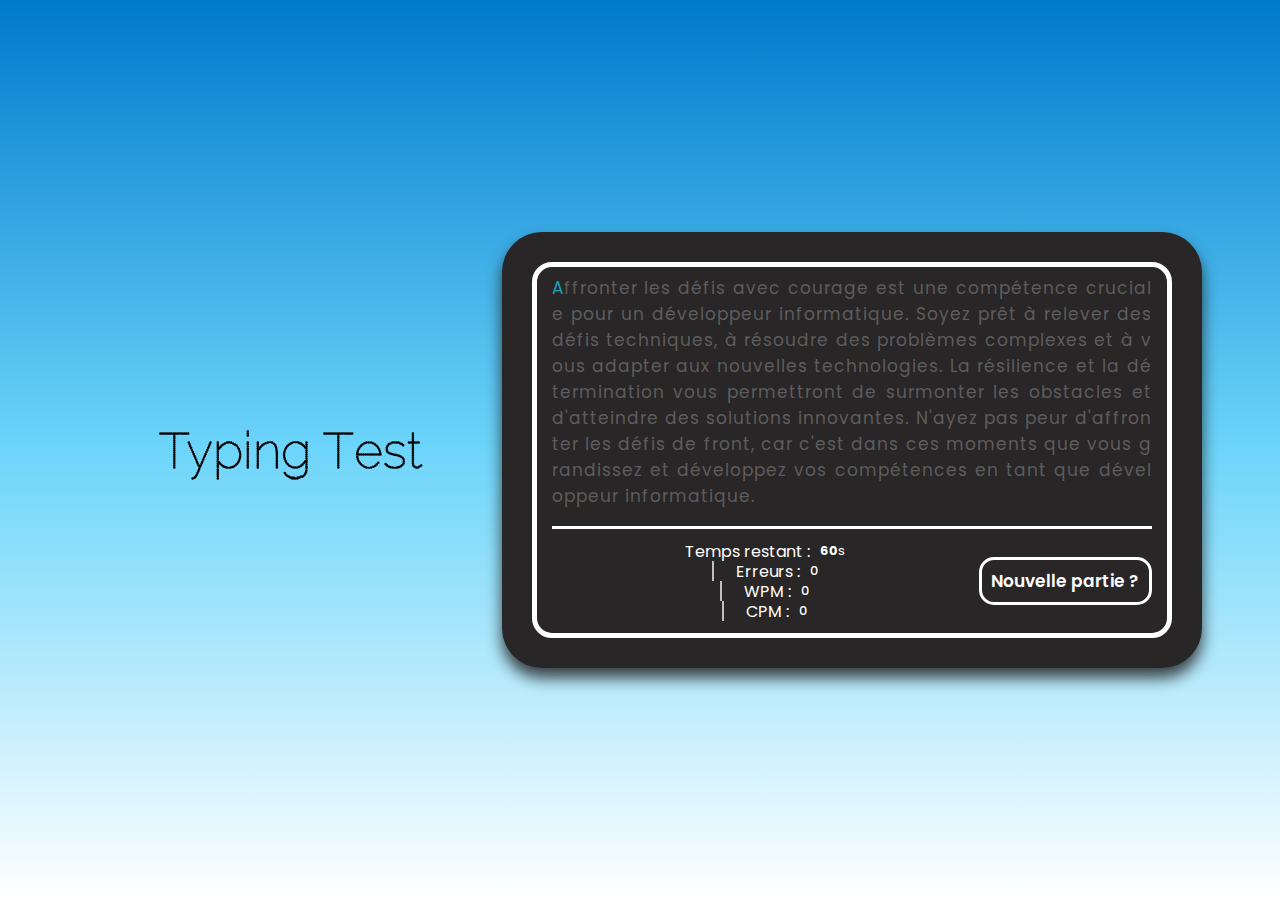
==== html/index_confiance.html @ 10388a4b "Add files via upload" ====
<!DOCTYPE html>
<html lang="fr">
  <head>
    <meta charset="UTF-8" />
    <meta http-equiv="X-UA-Compatible" content="IE=edge" />
    <meta name="viewport" content="width=device-width, initial-scale=1.0" />
    <title>Typing Test</title>

    <!-- lien CSS -->
    <link rel="stylesheet" href="../css/design.css" />

    <!-- lien Icon Font -->
    <link
      rel="stylesheet"
      href="https://cdnjs.cloudflare.com/ajax/libs/font-awesome/5.15.3/css/all.min.css"
    />

    <link
      rel="icon"
      href="../ressources/icon/typing-text.png"
      sizes="16x16 32x32 64x64"
      type="image/image libre droit
    "
    />
    <!-- lien JavaScript -->
    <script src="../javascript/script_confiance.js" defer></script>
    <script src="../javascript/jquery.js" defer></script>
  </head>

  <body>
    <div class="title">
      <h1>Typing Test</h1>
    </div>

    <!-- FENETRE POP-UP -->
    <div class="popup" id="popup">
      <div class="popup-back"></div>
      <div class="popup-container">
        <div class="content-btn">
          <button type="button" class="btn-fermer">
            <!-- image croix -->
            <i class="fas fa-times"></i>
          </button>
        </div>
        <p class="popup-text"></p>
      </div>
    </div>

    <div class="wrapper">
      <input type="text" class="input-field" />

      <div class="content-box">
        <div class="typing-text">
          <p class="paragraph"></p>
        </div>

        <div class="content">
          <ul class="result-details">

            <li class="time">
              <p>Temps restant :</p>
              <span><b>60</b>s</span>
            </li>

            <li class="erreur">
              <p>Erreurs :</p>
              <span>0</span>
            </li>

            <li class="wpm">
              <p>WPM :</p>
              <span>0</span>
            </li>

            <li class="cpm">
              <p>CPM :</p>
              <span>0</span>
            </li>

          </ul>

          <button class="again">Nouvelle partie ?</button>
        </div>
      </div>
    </div>
  </body>
</html>
---- css/design.css ----
@import url("https://fonts.googleapis.com/css2?family=Poppins:wght@400;500;600;700&display=swap");
@import url("https://fonts.googleapis.com/css2?family=Raleway+Dots&display=swap");
@import url("https://fonts.googleapis.com/css2?family=Inter:wght@200&family=Raleway+Dots&display=swap");

* {
  margin: 0;
  padding: 0;
  box-sizing: border-box;
  font-family: "Poppins", sans-serif;
}

body {
  display: flex;
  padding: 0 10px;
  align-items: center;
  justify-content: center;
  min-height: 100vh;
  background: linear-gradient(#007acc, #6dd5fa, #ffffff);
}

p.paragraph {
  color: #5d5d5d;
}
.result-details {
  color: white;
}
.result-details::selection {
  color: #fff;
  background: #007acc;
}

.wrapper {
  width: 700px;
  padding: 30px;
  background: #282626;
  border-radius: 40px;
  box-shadow: 0 10px 15px rgba(30, 30, 30, 0.831);
}

.wrapper .input-field {
  opacity: 0;
  z-index: -999;
  position: absolute;
}

.wrapper .content-box {
  padding: 8px 15px 0;
  border-radius: 20px;
  border: 5px solid #ffffff;
}
.content-box .typing-text {
  overflow: hidden;
  max-height: 256px;
}
.typing-text::-webkit-scrollbar {
  width: 0;
}
.typing-text p {
  font-size: 17px;
  text-align: justify;
  letter-spacing: 1px;
  word-break: break-all;
}
.typing-text p span {
  position: relative;
}
.typing-text p span.correct {
  color: #d1d0c5;
}
.typing-text .paragraph span.incorrect {
  color: #ca4754;
}
.typing-text .paragraph span.active {
  color: #17a2b8;
}
.typing-text .paragraph span.active::before {
  position: absolute;
  content: "";
  height: 2px;
  width: 100%;
  bottom: 0;
  left: 0;
  opacity: 0;
  border-radius: 5px;
  background: #007acc;
  animation: blink 1s ease-in-out infinite;
}

.content-box .content {
  margin-top: 17px;
  display: flex;
  padding: 12px 0;
  align-items: center;
  justify-content: space-between;
  border-top: 3px solid #ffffff;
}
.content button {
  outline: none;
  border: none;
  width: 185px;
  color: #ffffff;
  padding: 8px 0;
  font-size: 17px;
  font-weight: 600;
  cursor: pointer;
  border-radius: 15px;
  border: 3px solid #ffffff;
  background: none;
  transition: transform 3s ease-in;
  margin-left: 0px;
}

.content button.again:active {
  transform: scale(0.95);
}
.content button.again:hover {
  background: #007acc;
  border-color: #ffffff;
  color: #1e1e1e;
  transition: background 0.5s ease-in;
}
.content .result-details {
  display: flexbox;
  flex-wrap: wrap;
  justify-items: center;
  align-items: center;
  width: calc(100% - 140px);
  justify-content: space-between;
}
.result-details li {
  display: flex;
  height: 20px;
  list-style: none;
  position: relative;
  align-items: center;
}
.result-details li:not(:first-child) {
  padding-left: 22px;
  border-left: 2px solid #bfbfbf;
}
.result-details li p {
  font-size: 16px;
}
.result-details li span {
  display: block;
  font-size: 13px;
  margin-left: 10px;
}
li span b {
  font-weight: 5000;
}
li:not(:first-child) span {
  font-weight: 500;
}

/* RESPONSIVE */
@media (max-width: 745px) {
  .wrapper {
    padding: 20px;
    margin: 3px;
  }
  .content-box .content {
    padding: 20px 0;
  }
  .content-box .typing-text {
    max-height: 100%;
  }
  .typing-text p {
    font-size: 19px;
    text-align: left;
  }
  .content button {
    width: 100%;
    font-size: 15px;
    padding: 10px 0;
    margin-top: 20px;
  }
  .content .result-details {
    width: 100%;
  }
  .result-details li:not(:first-child) {
    border-left: 0;
    padding: 0;
  }
  .result-details li p,
  .result-details li span {
    font-size: 15px;
  }
  .title h1 {
    margin-left: 15px;
  }

  .loading {
    position: absolute;
    width: 100%;
    height: 100%;
    background: #000;
    display: flex;
    justify-content: center;
    align-items: center;
  }
}
@media (max-width: 518px) {
  .wrapper .content-box {
    padding: 10px 15px 0;
  }
  .typing-text p {
    font-size: 13px;
  }
  .result-details li {
    margin-bottom: 10px;
  }
  .content button {
    margin-top: 10px;
  }
  .title h1 {
    margin-left: 5px;
  }

  .loading {
    position: absolute;
    width: 100%;
    height: 100%;
    background: #000;
    display: flex;
    justify-content: center;
    align-items: center;
  }

  button.commencer {
    margin: 10px 0 0 0;
  }
}

.erreur span:hover {
  font-size: 25px;
  transition: font-size 0.2s ease-in-out;
}

.wpm span:hover {
  font-size: 25px;
  transition: font-size 0.2s ease-in-out;
}

.cpm span:hover {
  font-size: 25px;
  transition: font-size 0.2s ease-in-out;
}

.time span:hover {
  font-size: 25px;
  transition: font-size 0.2s ease-in-out;
}

h1 {
  font-family: "Raleway Dots", cursive;
}

.title {
  display: flexbox;
  align-items: center;
  justify-items: center;
  margin: 0 80px;
  font-size: 25px;
}

.title:hover {
  font-size: 5px;
  transition: font-size 35s ease;
  /* transition: font-size 1s ease-out; */
}

/* FENETRE POP-UP */

.popup {
  display: none;
  transition: display 10s ease;
}

.popup-back {
  position: fixed;
  top: 0;
  left: 0;
  right: 0;
  bottom: 0;
  background: rgba(0, 0, 0, 0.25);
  backdrop-filter: blur(1.5px);
  z-index: 9000;
}

.popup-container {
  position: fixed;
  top: 50%;
  left: 50%;
  padding: 10px 10px 30px;
  background: white;
  transform: translate(-50%, -50%);
  z-index: 9000;

  border: 3px solid #007acc;
  border-radius: 20px;
  height: 45%;
  width: 50%;
}
.content-btn {
  height: 50px;
  width: 50px;
}
.btn-fermer {
  height: 50px;
  width: 50px;

  background-color: red;

  border: solid 2.5px black;
  border-radius: 4px;

  top: 0;
  right: 0;
  margin: 3% 3%;

  position: absolute;
  top: 0;
  right: 0;
}

.btn-fermer:hover {
  color: white;
  scale: 1.05;
}

.btn-fermer:active {
  scale: 0.9;
}

.popup-text {
  margin: 15px;
  text-align: center;
}




/* --- MENU --- */



.container {
  position: relative;
  display: flex;
  justify-content: center;
  align-items: center;
  flex-wrap: wrap;
  gap: 100px 50px;
  padding: 80px 40px;
}

.container .niv {
  position: relative;
  display: flex;
  justify-content: center;
  align-items: flex-start;
  width: 325px;
  height: 275px;
  background: white;
  border: 2.5px groove grey ;
  border-radius: 20px;
  box-shadow: 0 35px 80px rgba(0, 0, 0, 0.15);
  transition: 0.75s;
}

.container .niv:hover {
  height: 380px;
}

.container .niv .image-niv {
  position: absolute;
  top: 20px;
  width: 275px;
  height: 195px;
  background: black;
  border-radius: 12px;
  overflow: hidden;
  transition: 0.5s;
}

.container .niv:hover .image-niv {
  top: -75px;
  scale: 0.75;
  box-shadow: 0 15px 45px rgba(0, 0, 0, 0.2);
}

.container .niv .image-niv img {
  position: absolute;
  top: 0;
  left: 0;
  width: 100%;
  height: 100%;
  object-fit: cover;
}

.container .niv .content {
  position: absolute;
  top: 225px;
  width: 100%;
  padding: 0 30px;
  height: 30px;
  overflow: hidden;
  text-align: center;
  transition: 0.5s;
}

.container .niv:hover .content {
  top: 130px;
  height: 225px;
}

.container .niv .content h2 {
  font-size: 1.1rem;
  font-weight: 700;
}

button.commencer {
  border: 3px solid #000;
  font-size: 10px;
  color: #000;

  padding: 10px 5px;
  width: 100px;
  height: 40px;

  margin: 12.5px 0 0 0;
}

button.commencer:hover {
  background: #007acc;
  border: 3px solid #000;
  color: #fff ;
  text-shadow: 0 0 15px #fff;
  transition: background 0.5s ease-in;
  animation: pump 1s ;
}

#confiance-titre:hover,
#pression-titre:hover,
#peur-titre:hover {
  color: black;
  text-shadow: 0 0 5px grey;
}

button.commencer:active {
  transform: scale(0.95);
}

h2 {
  font-family: "Inter", sans-serif;
  margin-bottom: 12.95px;
}

.content p {
  font-size: 12.5px;
}

/* -- LOADING -- */

/* .lettre {
}

.text-acceuil {
}

.loading {
  position: absolute;
  width: 100%;
  height: 100%;
  background: #000;
  display: flex;
  justify-content: center;
  align-items: center;
}

.lettre {
  color: #484848;
  font-size: 80px;
  letter-spacing: 30px;
  margin-bottom: 150px;
  animation: flash 1.2s linear infinite;
}

.name {
  color: #fff;
  font-family: 'Inter', sans-serif;
  animation: flash 2s infinite;
  font-size: 40px;
}

.lettre:nth-child(1) {
  animation-delay: 0.05s;
}

.lettre:nth-child(2) {
  animation-delay: 0.1s;
}

.lettre:nth-child(3) {
  animation-delay: 0.15s;
}

.lettre:nth-child(4) {
  animation-delay: 0.2s;
}

.lettre:nth-child(5) {
  animation-delay: 0.25s;
}

.lettre:nth-child(6) {
  animation-delay: 0.3s;
}

.lettre:nth-child(7) {
  animation-delay: 0.35s;
} */

/* KEYFRAMES */

@keyframes pump {
  0% {
    scale: 1;
  }

  50% {
    scale: 1.05;
  }

  90% {
    scale: 1;
  }

  100% {
    scale: 1, 75;
  }
}

@keyframes pump-wrap {
  0% {
    scale: 1;
    padding: 0%;
  }

  50% {
    scale: 1.05;
  }

  90% {
    scale: 1;
  }

  100% {
    scale: 1, 75;
    padding: 15%;
  }
}

@keyframes blink {
  50% {
    opacity: 1;
  }
}

@keyframes flash {
  0% {
    color: #ffffff;
    text-shadow: 0 0 7px #ffffff;
  }

  90% {
    color: #007acc;
    text-shadow: none;
  }

  100% {
    color: #ffffff;
    text-shadow: 0 0 7px #ffffff;
  }
}
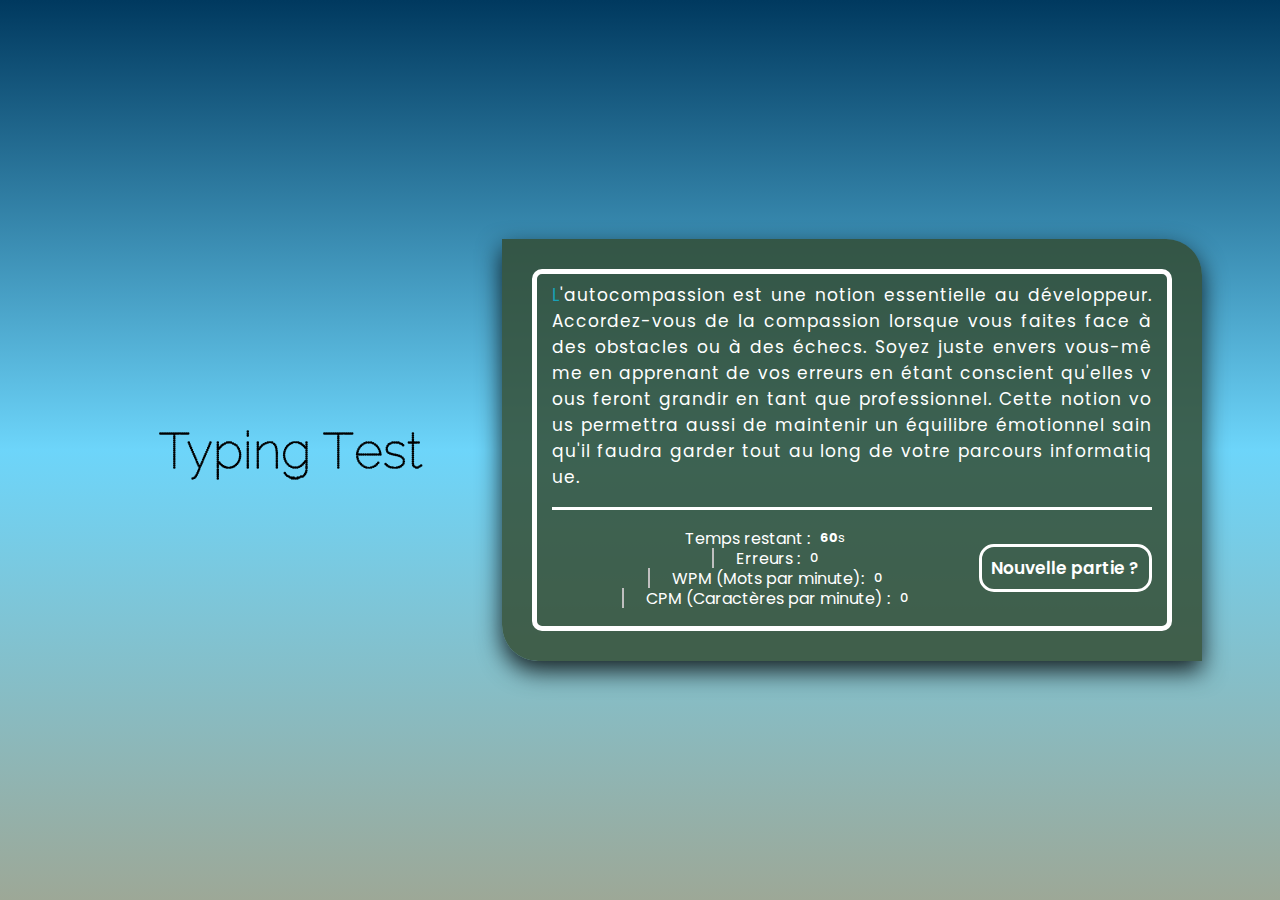
==== commit 781e2435: "Add files via upload" ====
--- a/html/index_confiance.html
+++ b/html/index_confiance.html
@@ -68,12 +68,12 @@
             </li>
 
             <li class="wpm">
-              <p>WPM :</p>
+              <p>WPM (Mots par minute):</p>
               <span>0</span>
             </li>
 
             <li class="cpm">
-              <p>CPM :</p>
+              <p>CPM (Caractères par minute) :</p>
               <span>0</span>
             </li>
 
--- a/css/design.css
+++ b/css/design.css
@@ -15,14 +15,14 @@
   align-items: center;
   justify-content: center;
   min-height: 100vh;
-  background: linear-gradient(#007acc, #6dd5fa, #ffffff);
+  background: linear-gradient(#00395f, #6dd5fa, #9da897);
 }
 
 p.paragraph {
-  color: #5d5d5d;
+color: #fff;
 }
 .result-details {
-  color: white;
+  color: #fff;
 }
 .result-details::selection {
   color: #fff;
@@ -32,9 +32,9 @@
 .wrapper {
   width: 700px;
   padding: 30px;
-  background: #282626;
-  border-radius: 40px;
-  box-shadow: 0 10px 15px rgba(30, 30, 30, 0.831);
+  background: rgba(51, 75, 48, 0.831);
+  border-radius:  0 36px;
+  box-shadow: 0 10px 25px rgba(0, 0, 0, 0.831);
 }
 
 .wrapper .input-field {
@@ -45,7 +45,7 @@
 
 .wrapper .content-box {
   padding: 8px 15px 0;
-  border-radius: 20px;
+  border-radius: 10px;
   border: 5px solid #ffffff;
 }
 .content-box .typing-text {
@@ -65,7 +65,7 @@
   position: relative;
 }
 .typing-text p span.correct {
-  color: #d1d0c5;
+  color: grey;
 }
 .typing-text .paragraph span.incorrect {
   color: #ca4754;
@@ -89,7 +89,7 @@
 .content-box .content {
   margin-top: 17px;
   display: flex;
-  padding: 12px 0;
+  padding: 18px 0;
   align-items: center;
   justify-content: space-between;
   border-top: 3px solid #ffffff;
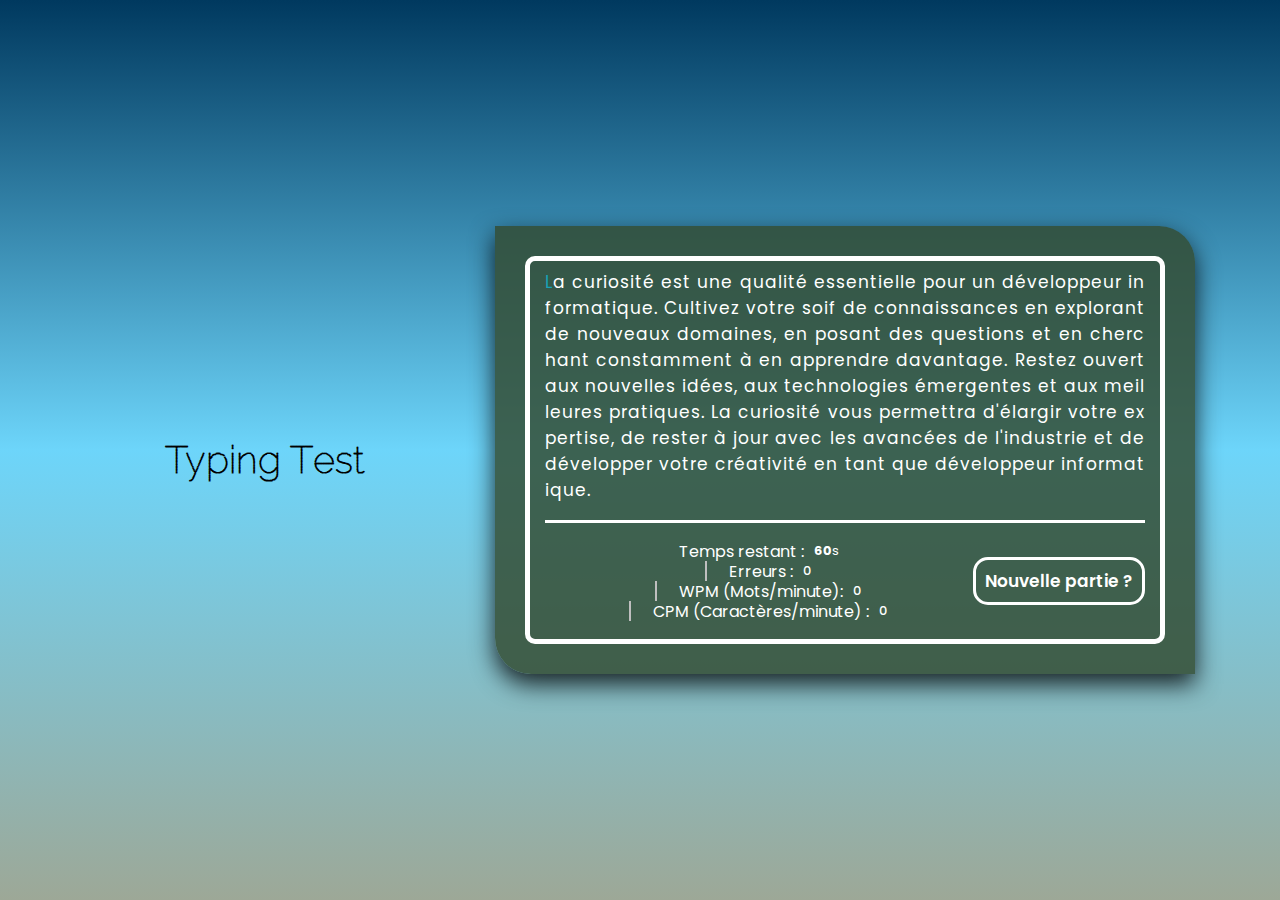
==== commit 8b4787df: "Update about the responsive aspect" ====
--- a/html/index_confiance.html
+++ b/html/index_confiance.html
@@ -17,7 +17,7 @@
 
     <link
       rel="icon"
-      href="../ressources/icon/typing-text.png"
+      href="../ressources/icon/icon.png"
       sizes="16x16 32x32 64x64"
       type="image/image libre droit
     "
@@ -28,60 +28,63 @@
   </head>
 
   <body>
-    <div class="title">
-      <h1>Typing Test</h1>
-    </div>
-
-    <!-- FENETRE POP-UP -->
-    <div class="popup" id="popup">
-      <div class="popup-back"></div>
-      <div class="popup-container">
-        <div class="content-btn">
-          <button type="button" class="btn-fermer">
-            <!-- image croix -->
-            <i class="fas fa-times"></i>
-          </button>
+    <div class="container">
+      <div class="title">
+        <h1>Typing Test</h1>
+      </div>
+  
+      <!-- FENETRE POP-UP -->
+      <div class="popup" id="popup">
+        <div class="popup-back"></div>
+        <div class="popup-container">
+          <div class="content-btn">
+            <button type="button" class="btn-fermer">
+              <!-- image croix -->
+              <i class="fas fa-times"></i>
+            </button>
+          </div>
+          <p class="popup-text"></p>
         </div>
-        <p class="popup-text"></p>
+      </div>
+  
+      <div class="wrapper">
+        <input type="text" class="input-field" />
+  
+        <div class="content-box">
+          <div class="typing-text">
+            <p class="paragraph"></p>
+          </div>
+  
+          <div class="content">
+            <ul class="result-details">
+  
+              <li class="time">
+                <p>Temps restant :</p>
+                <span><b>60</b>s</span>
+              </li>
+  
+              <li class="erreur">
+                <p>Erreurs :</p>
+                <span>0</span>
+              </li>
+  
+              <li class="wpm">
+                <p>WPM (Mots/minute):</p>
+                <span>0</span>
+              </li>
+  
+              <li class="cpm">
+                <p>CPM (Caractères/minute) :</p>
+                <span>0</span>
+              </li>
+  
+            </ul>
+  
+            <button class="again">Nouvelle partie ?</button>
+          </div>
+        </div>
       </div>
     </div>
 
-    <div class="wrapper">
-      <input type="text" class="input-field" />
-
-      <div class="content-box">
-        <div class="typing-text">
-          <p class="paragraph"></p>
-        </div>
-
-        <div class="content">
-          <ul class="result-details">
-
-            <li class="time">
-              <p>Temps restant :</p>
-              <span><b>60</b>s</span>
-            </li>
-
-            <li class="erreur">
-              <p>Erreurs :</p>
-              <span>0</span>
-            </li>
-
-            <li class="wpm">
-              <p>WPM (Mots par minute):</p>
-              <span>0</span>
-            </li>
-
-            <li class="cpm">
-              <p>CPM (Caractères par minute) :</p>
-              <span>0</span>
-            </li>
-
-          </ul>
-
-          <button class="again">Nouvelle partie ?</button>
-        </div>
-      </div>
-    </div>
   </body>
 </html>
--- a/css/design.css
+++ b/css/design.css
@@ -19,7 +19,7 @@
 }
 
 p.paragraph {
-color: #fff;
+  color: #fff;
 }
 .result-details {
   color: #fff;
@@ -33,7 +33,7 @@
   width: 700px;
   padding: 30px;
   background: rgba(51, 75, 48, 0.831);
-  border-radius:  0 36px;
+  border-radius: 0 36px;
   box-shadow: 0 10px 25px rgba(0, 0, 0, 0.831);
 }
 
@@ -153,85 +153,6 @@
   font-weight: 500;
 }
 
-/* RESPONSIVE */
-@media (max-width: 745px) {
-  .wrapper {
-    padding: 20px;
-    margin: 3px;
-  }
-  .content-box .content {
-    padding: 20px 0;
-  }
-  .content-box .typing-text {
-    max-height: 100%;
-  }
-  .typing-text p {
-    font-size: 19px;
-    text-align: left;
-  }
-  .content button {
-    width: 100%;
-    font-size: 15px;
-    padding: 10px 0;
-    margin-top: 20px;
-  }
-  .content .result-details {
-    width: 100%;
-  }
-  .result-details li:not(:first-child) {
-    border-left: 0;
-    padding: 0;
-  }
-  .result-details li p,
-  .result-details li span {
-    font-size: 15px;
-  }
-  .title h1 {
-    margin-left: 15px;
-  }
-
-  .loading {
-    position: absolute;
-    width: 100%;
-    height: 100%;
-    background: #000;
-    display: flex;
-    justify-content: center;
-    align-items: center;
-  }
-}
-@media (max-width: 518px) {
-  .wrapper .content-box {
-    padding: 10px 15px 0;
-  }
-  .typing-text p {
-    font-size: 13px;
-  }
-  .result-details li {
-    margin-bottom: 10px;
-  }
-  .content button {
-    margin-top: 10px;
-  }
-  .title h1 {
-    margin-left: 5px;
-  }
-
-  .loading {
-    position: absolute;
-    width: 100%;
-    height: 100%;
-    background: #000;
-    display: flex;
-    justify-content: center;
-    align-items: center;
-  }
-
-  button.commencer {
-    margin: 10px 0 0 0;
-  }
-}
-
 .erreur span:hover {
   font-size: 25px;
   transition: font-size 0.2s ease-in-out;
@@ -254,6 +175,10 @@
 
 h1 {
   font-family: "Raleway Dots", cursive;
+  font-size: 1.5em;
+  font-weight: 1500;
+  margin: 0 auto;
+  margin-top: 10%;
 }
 
 .title {
@@ -338,12 +263,7 @@
   text-align: center;
 }
 
-
-
-
 /* --- MENU --- */
-
-
 
 .container {
   position: relative;
@@ -351,7 +271,7 @@
   justify-content: center;
   align-items: center;
   flex-wrap: wrap;
-  gap: 100px 50px;
+  gap: 50px 50px;
   padding: 80px 40px;
 }
 
@@ -363,10 +283,11 @@
   width: 325px;
   height: 275px;
   background: white;
-  border: 2.5px groove grey ;
+  border: 2.5px groove grey;
   border-radius: 20px;
   box-shadow: 0 35px 80px rgba(0, 0, 0, 0.15);
   transition: 0.75s;
+  margin: 7% 0;
 }
 
 .container .niv:hover {
@@ -435,10 +356,10 @@
 button.commencer:hover {
   background: #007acc;
   border: 3px solid #000;
-  color: #fff ;
+  color: #fff;
   text-shadow: 0 0 15px #fff;
   transition: background 0.5s ease-in;
-  animation: pump 1s ;
+  animation: pump 1s;
 }
 
 #confiance-titre:hover,
@@ -463,65 +384,6 @@
 
 /* -- LOADING -- */
 
-/* .lettre {
-}
-
-.text-acceuil {
-}
-
-.loading {
-  position: absolute;
-  width: 100%;
-  height: 100%;
-  background: #000;
-  display: flex;
-  justify-content: center;
-  align-items: center;
-}
-
-.lettre {
-  color: #484848;
-  font-size: 80px;
-  letter-spacing: 30px;
-  margin-bottom: 150px;
-  animation: flash 1.2s linear infinite;
-}
-
-.name {
-  color: #fff;
-  font-family: 'Inter', sans-serif;
-  animation: flash 2s infinite;
-  font-size: 40px;
-}
-
-.lettre:nth-child(1) {
-  animation-delay: 0.05s;
-}
-
-.lettre:nth-child(2) {
-  animation-delay: 0.1s;
-}
-
-.lettre:nth-child(3) {
-  animation-delay: 0.15s;
-}
-
-.lettre:nth-child(4) {
-  animation-delay: 0.2s;
-}
-
-.lettre:nth-child(5) {
-  animation-delay: 0.25s;
-}
-
-.lettre:nth-child(6) {
-  animation-delay: 0.3s;
-}
-
-.lettre:nth-child(7) {
-  animation-delay: 0.35s;
-} */
-
 /* KEYFRAMES */
 
 @keyframes pump {
@@ -584,3 +446,167 @@
     text-shadow: 0 0 7px #ffffff;
   }
 }
+/* Existing CSS code above... */
+
+@media (max-width: 1200px) {
+
+  .wrapper {
+    width: 90%;
+    padding: 20px; 
+  }
+
+  .content-box span {
+    font-size: 65%;
+  }
+  .result-details li p {
+    font-size: 65%;
+  }
+
+  button.again {
+    font-size: 65%;
+    padding: 8px 0;
+    width: 50%;
+  }
+}
+
+@media (max-width: 820px) {
+  
+  .wrapper {
+    width: 80%; 
+    padding: 15px; 
+  }
+
+  .content-box span {
+    font-size: 55%;
+  }
+  .result-details li p {
+    font-size: 60%;
+  }
+
+  button.again {
+    font-size: 60%;
+    padding: 8px 0;
+    width: 45%;
+  }
+}
+
+@media (max-width: 745px) {
+  /* Adjustments for max-width: 745px */
+  .container {
+    flex-direction: column;
+    gap: 20px;
+  }
+  .niv {
+    width: 100%;
+  }
+  .image-niv {
+    width: 100%;
+  }
+  .content {
+    text-align: center;
+  }
+
+  .content-box span {
+    font-size: 55%;
+  }
+  .result-details li p {
+    font-size: 55%;
+  }
+
+  button.again {
+    font-size: 60%;
+    padding: 8px 0;
+    width: 45%;
+  }
+}
+
+@media (max-width: 600px) {
+  
+  .body-main {
+    display: flex;
+    flex-direction: column;
+  }
+  .body-main h1 {
+    margin-bottom: 10%;
+  }
+  .body-main .container {
+    margin-top: 3%;
+  }
+  body {
+    display: flex;
+    flex-direction: column;
+  }
+  body h1 {
+    margin-bottom: 10%;
+  }
+
+  .wrapper {
+    padding: 5%; 
+  }
+
+  .paragraph {
+    font-size: 0.9em;
+  }
+
+  .content-box span {
+    font-size: 50%;
+  }
+  .result-details li p {
+    font-size: 55%;
+  }
+
+  button.again {
+    font-size: 53%;
+    padding: 8px 0;
+    width: 40%;
+  }
+}
+
+@media (max-width: 518px) {
+
+  .container {
+    padding: 20px; 
+  }
+  .niv .image-niv {
+    height: auto;
+  }
+  h2 {
+    font-size: 1rem; 
+  }
+  p {
+    font-size: 12px; 
+  }
+
+  .content-box span {
+    font-size: 43%;
+  }
+  .result-details li p {
+    font-size: 43%;
+  }
+
+  button.again {
+    font-size: 48%;
+    padding: 8px 0;
+    width: 38%;
+  }
+}
+
+@media (max-width: 376px) {
+
+  h1 {
+    font-size: 1.4em;
+    text-align: center;
+  }
+  .content-box span {
+    font-size: 40%;
+  }
+  .result-details li p {
+    font-size: 40%;
+  }
+
+  button.again {
+    font-size: 43%;
+    padding: 8px 0;
+    width: 35%;
+  }
+}
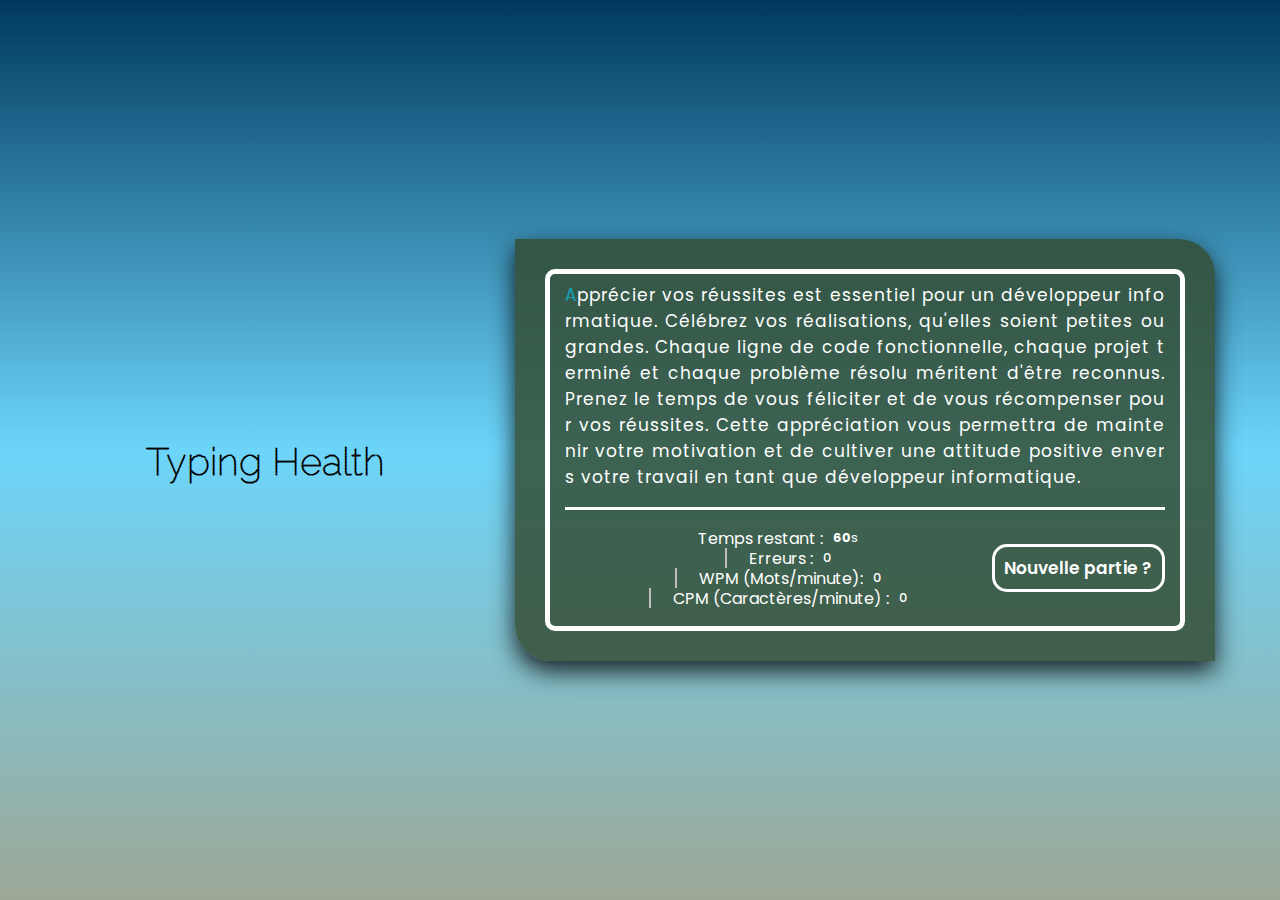
==== commit d5b7f205: "Add files via upload" ====
--- a/html/index_confiance.html
+++ b/html/index_confiance.html
@@ -4,7 +4,7 @@
     <meta charset="UTF-8" />
     <meta http-equiv="X-UA-Compatible" content="IE=edge" />
     <meta name="viewport" content="width=device-width, initial-scale=1.0" />
-    <title>Typing Test</title>
+    <title>Typing Health</title>
 
     <!-- lien CSS -->
     <link rel="stylesheet" href="../css/design.css" />
@@ -30,7 +30,7 @@
   <body>
     <div class="container">
       <div class="title">
-        <h1>Typing Test</h1>
+        <h1>Typing Health</h1>
       </div>
   
       <!-- FENETRE POP-UP -->
--- a/css/design.css
+++ b/css/design.css
@@ -187,6 +187,7 @@
   justify-items: center;
   margin: 0 80px;
   font-size: 25px;
+  font-weight: 900;
 }
 
 .title:hover {
@@ -459,7 +460,7 @@
     font-size: 65%;
   }
   .result-details li p {
-    font-size: 65%;
+    font-size: 52%;
   }
 
   button.again {
@@ -477,10 +478,10 @@
   }
 
   .content-box span {
-    font-size: 55%;
+    font-size: 64%;
   }
   .result-details li p {
-    font-size: 60%;
+    font-size: 50%;
   }
 
   button.again {
@@ -507,10 +508,10 @@
   }
 
   .content-box span {
-    font-size: 55%;
+    font-size: 64%;
   }
   .result-details li p {
-    font-size: 55%;
+    font-size: 48%;
   }
 
   button.again {
@@ -549,10 +550,10 @@
   }
 
   .content-box span {
-    font-size: 50%;
+    font-size: 58%;
   }
   .result-details li p {
-    font-size: 55%;
+    font-size: 46%;
   }
 
   button.again {
@@ -578,10 +579,10 @@
   }
 
   .content-box span {
-    font-size: 43%;
+    font-size: 52%;
   }
   .result-details li p {
-    font-size: 43%;
+    font-size: 44%;
   }
 
   button.again {
@@ -598,10 +599,10 @@
     text-align: center;
   }
   .content-box span {
-    font-size: 40%;
+    font-size: 46%;
   }
   .result-details li p {
-    font-size: 40%;
+    font-size: 42%;
   }
 
   button.again {
